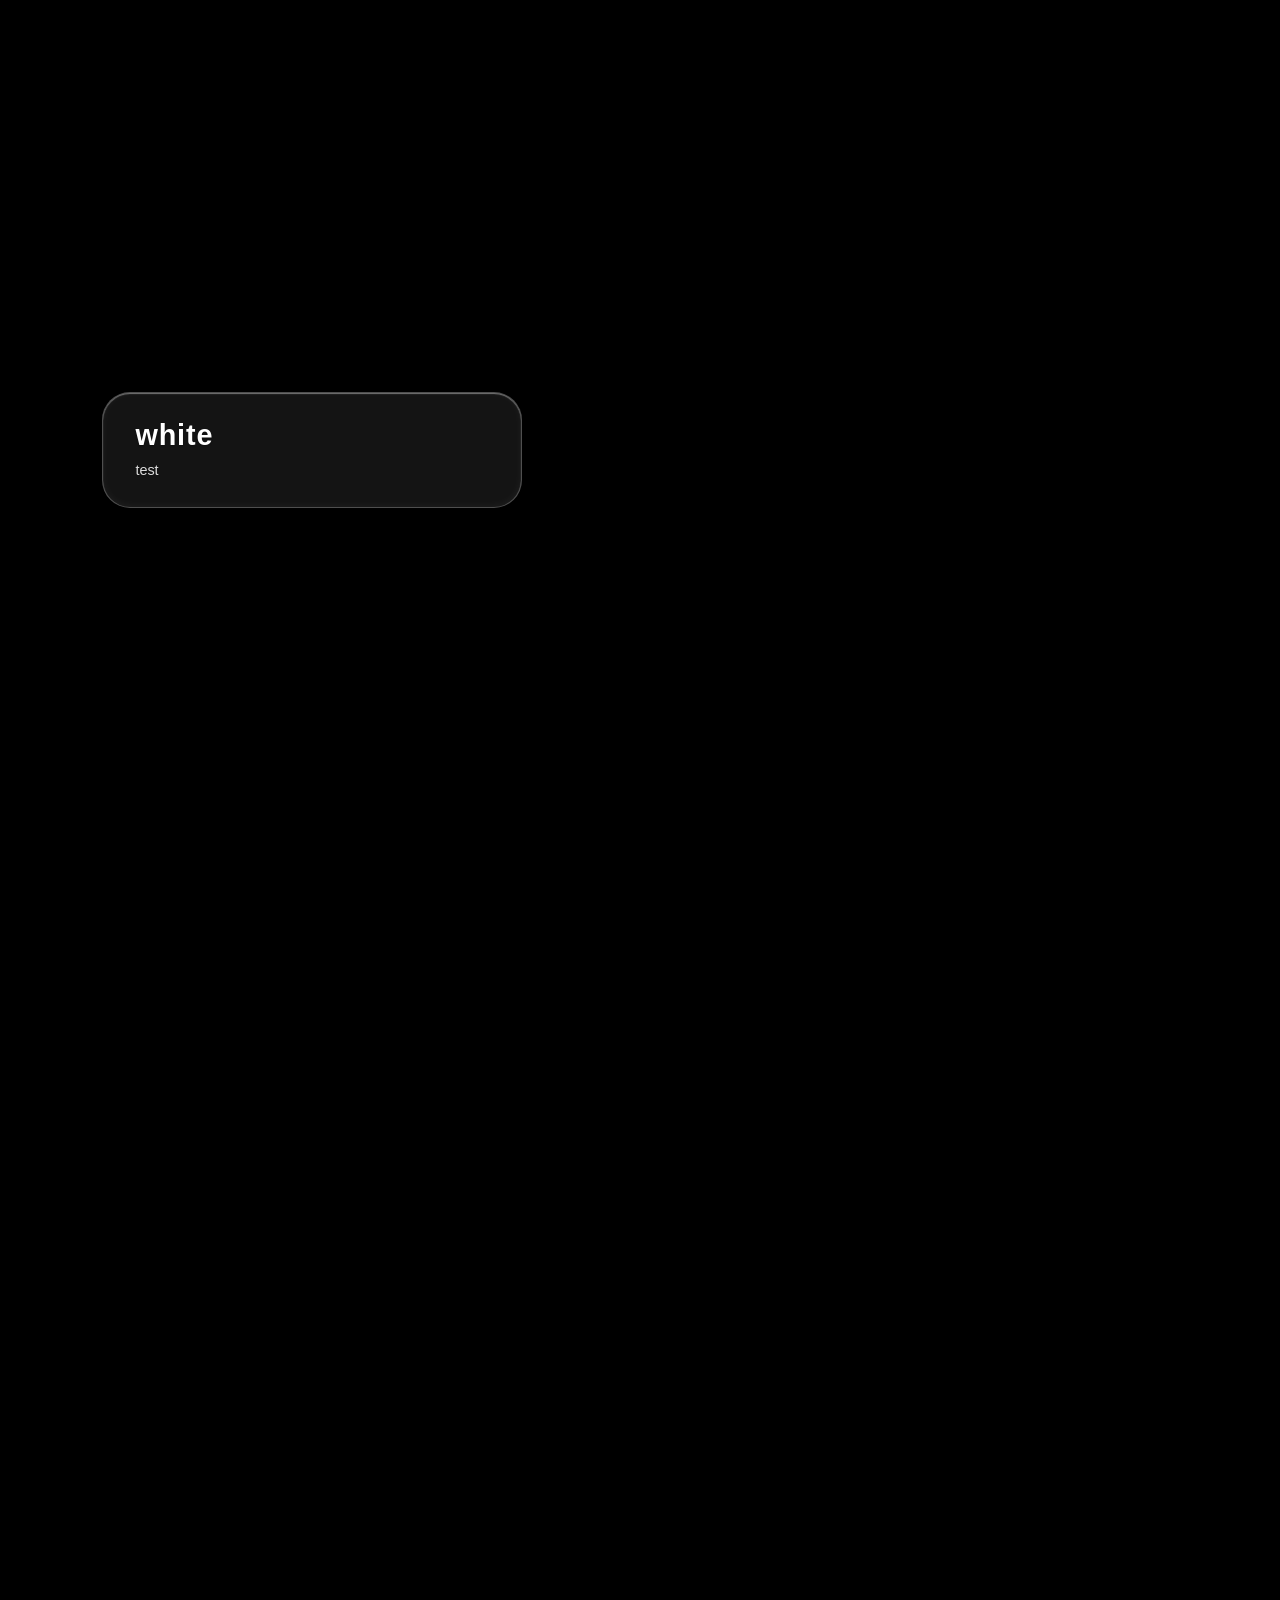
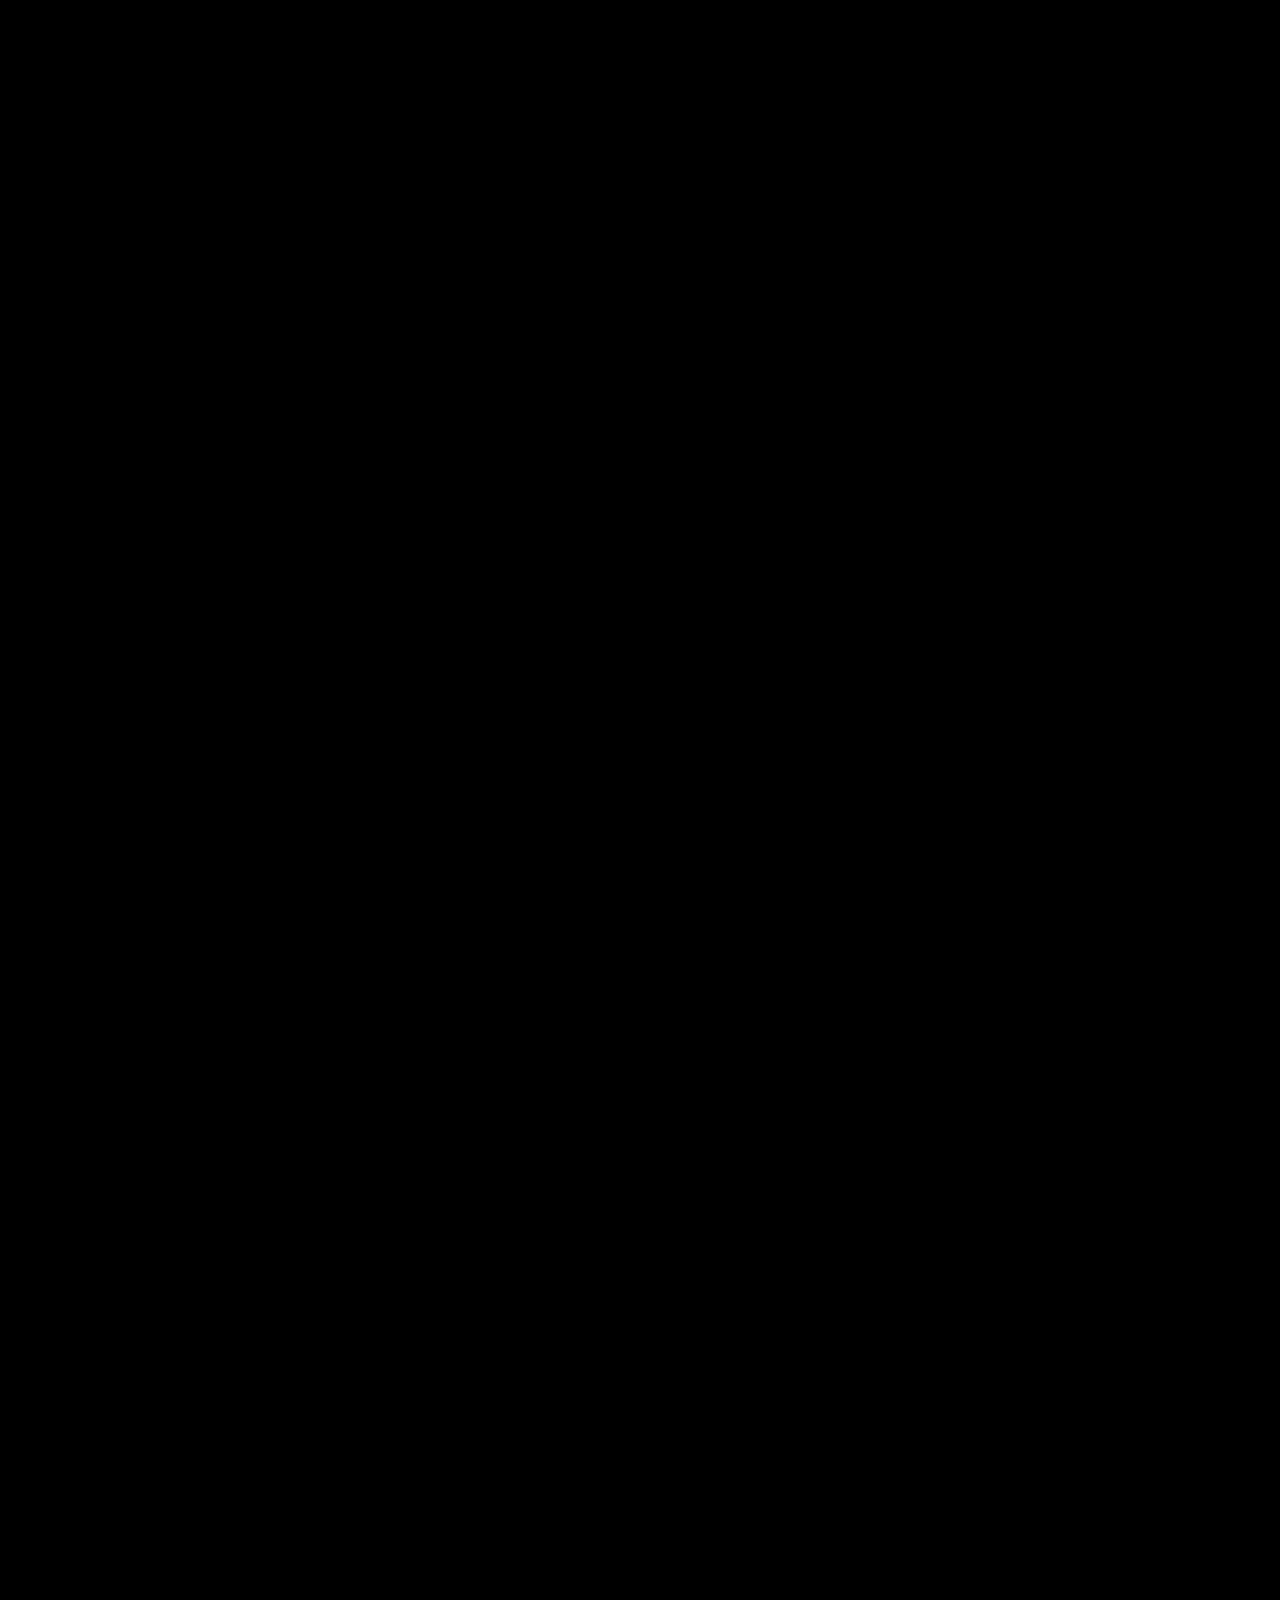
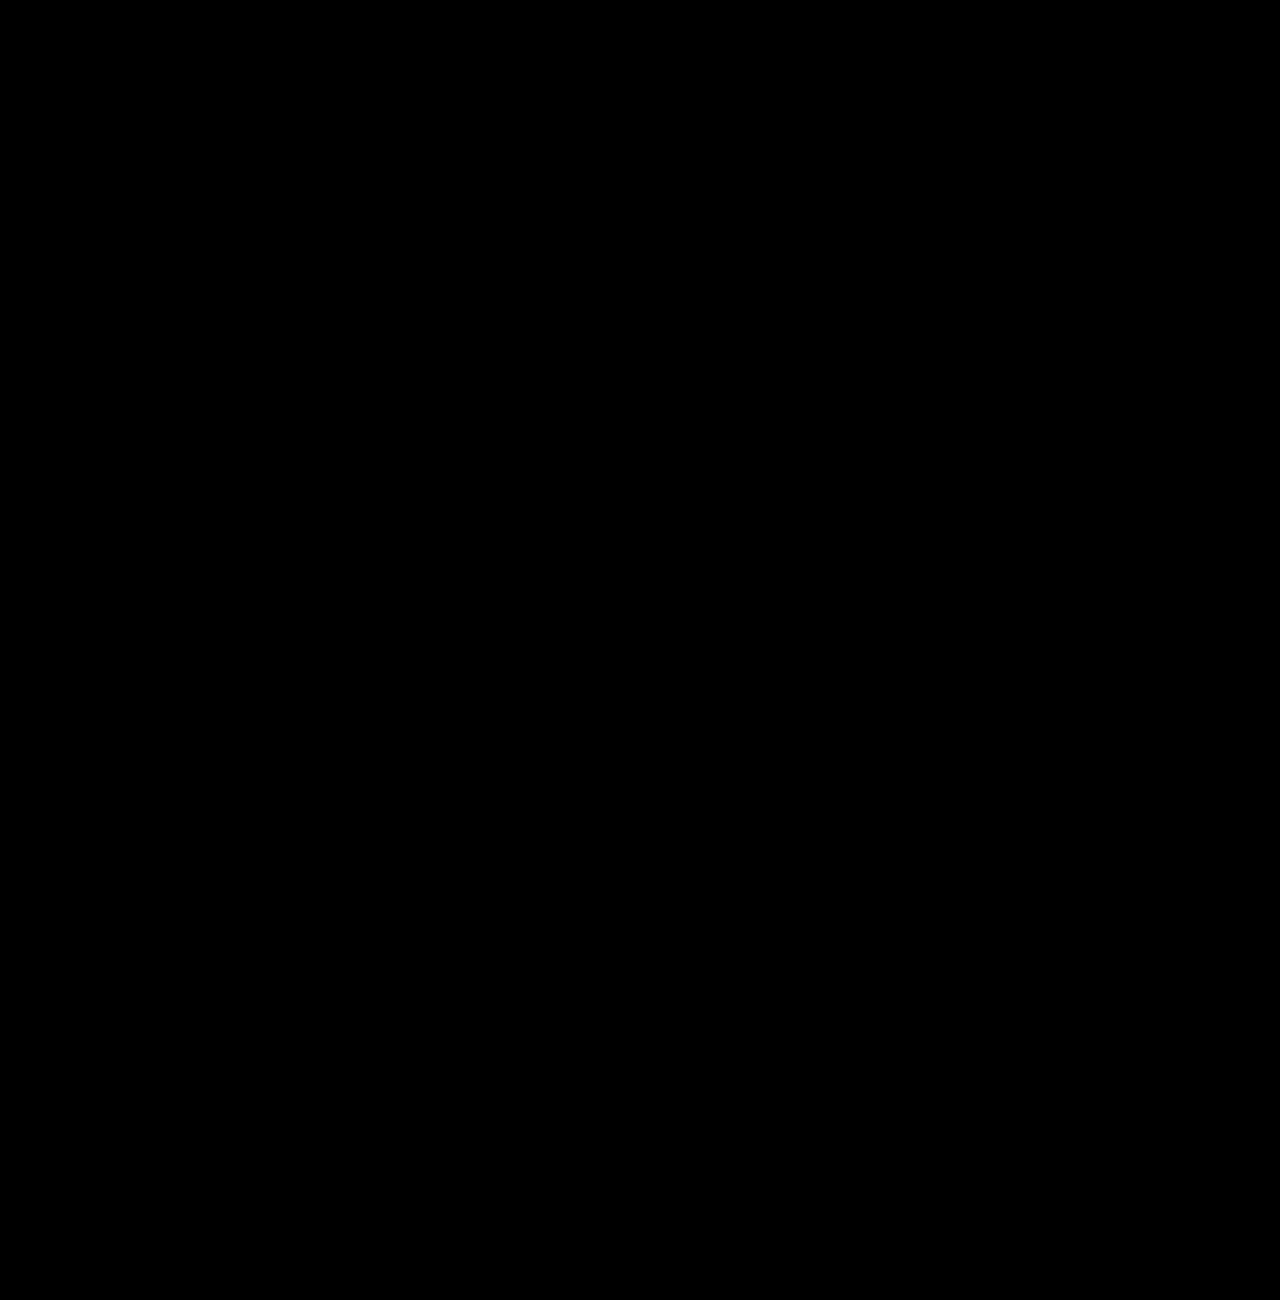
==== Index.html @ e7a74efb "Rename main code to Index.html" ====
<!DOCTYPE html>
<html lang="en">
<head>
  <meta charset="UTF-8">
  <meta name="viewport" content="width=device-width, initial-scale=1.0">
  <title>White</title>
  <style>
    * {
      margin: 0;
      padding: 0;
      box-sizing: border-box;
    }

    body {
      position: relative;
      font-family: 'Segoe UI', Roboto, Helvetica, Arial, sans-serif;
      background-color: #000000;
      transition: background-color 0.05s linear;
    }

    html {
      scroll-behavior: smooth;
      scroll-snap-type: y mandatory;
    }

    .part {
      height: 100vh;
      display: flex;
      align-items: center;
      justify-content: flex-start;
      padding-left: 8vw;
      scroll-snap-align: start;
      scroll-snap-stop: always;
    }

    .glass {
      width: min(420px, 90vw);
      padding: 1.6rem 2rem;
      border-radius: 28px;
      text-align: left;
      backdrop-filter: blur(12px) saturate(160%);
      -webkit-backdrop-filter: blur(12px) saturate(160%);
      border: 1px solid rgba(255, 255, 255, 0.25);
      background: rgba(255, 255, 255, 0.08);
      box-shadow:
        inset 0 1px 1px rgba(255, 255, 255, 0.4),
        inset 0 -1px 8px rgba(255, 255, 255, 0.05),
        0 8px 32px rgba(0, 0, 0, 0.25);
    }

    h1 {
      font-size: clamp(1.3rem, 2.6vw, 1.8rem);
      font-weight: 600;
      letter-spacing: 0.03em;
      color: #ffffff;
      text-shadow: 0 1px 2px rgba(0, 0, 0, 0.3);
      margin-bottom: 0.5rem;
    }

    p.info {
      font-size: 0.9rem;
      font-weight: 400;
      line-height: 1.5;
      color: #ffffff;
      text-shadow: 0 1px 2px rgba(0, 0, 0, 0.3);
      opacity: 0.85;
    }
  </style>
</head>
<body>

  <div class="part" id="white">
    <div class="glass">
      <h1>white</h1>
      <p class="info">test</p>
    </div>
  </div>

  <div class="part" id="karina">
    <div class="glass">
      <h1>KARINA</h1>
      <p class="info">test</p>
    </div>
  </div>

  <div class="part" id="winter">
    <div class="glass">
      <h1>WINTER</h1>
      <p class="info">test</p>
    </div>
  </div>

  <div class="part" id="giselle">
    <div class="glass">
      <h1>GISELLE</h1>
      <p class="info">test</p>
    </div>
  </div>

  <div class="part" id="ningning">
    <div class="glass">
      <h1>NINGNING</h1>
      <p class="info">test</p>
    </div>
  </div>

  <script>
    const body = document.body;
    const headings = document.querySelectorAll('h1, p.info');
    let ticking = false;

    function update() {
      const maxScroll = document.body.scrollHeight - window.innerHeight;
      const t = maxScroll > 0 ? window.scrollY / maxScroll : 0;

      const wave = t < 0.5 ? t * 2 : (1 - t) * 2;
      const bg = Math.round(wave * 255);

      const k = 0.08;
      const lightness = 1 / (1 + Math.exp(-k * (bg - 127.5)));
      const fg = Math.round(255 * (1 - lightness));
      const isLight = bg > 128;

      body.style.backgroundColor = `rgb(${bg}, ${bg}, ${bg})`;

      headings.forEach(h => {
        h.style.color = `rgb(${fg}, ${fg}, ${fg})`;
        h.style.textShadow = isLight
          ? '0 1px 2px rgba(255,255,255,0.3)'
          : '0 1px 2px rgba(0,0,0,0.3)';
      });

      ticking = false;
    }

    window.addEventListener('scroll', () => {
      if (!ticking) {
        requestAnimationFrame(update);
        ticking = true;
      }
    });

    update();
  </script>

</body>
</html>
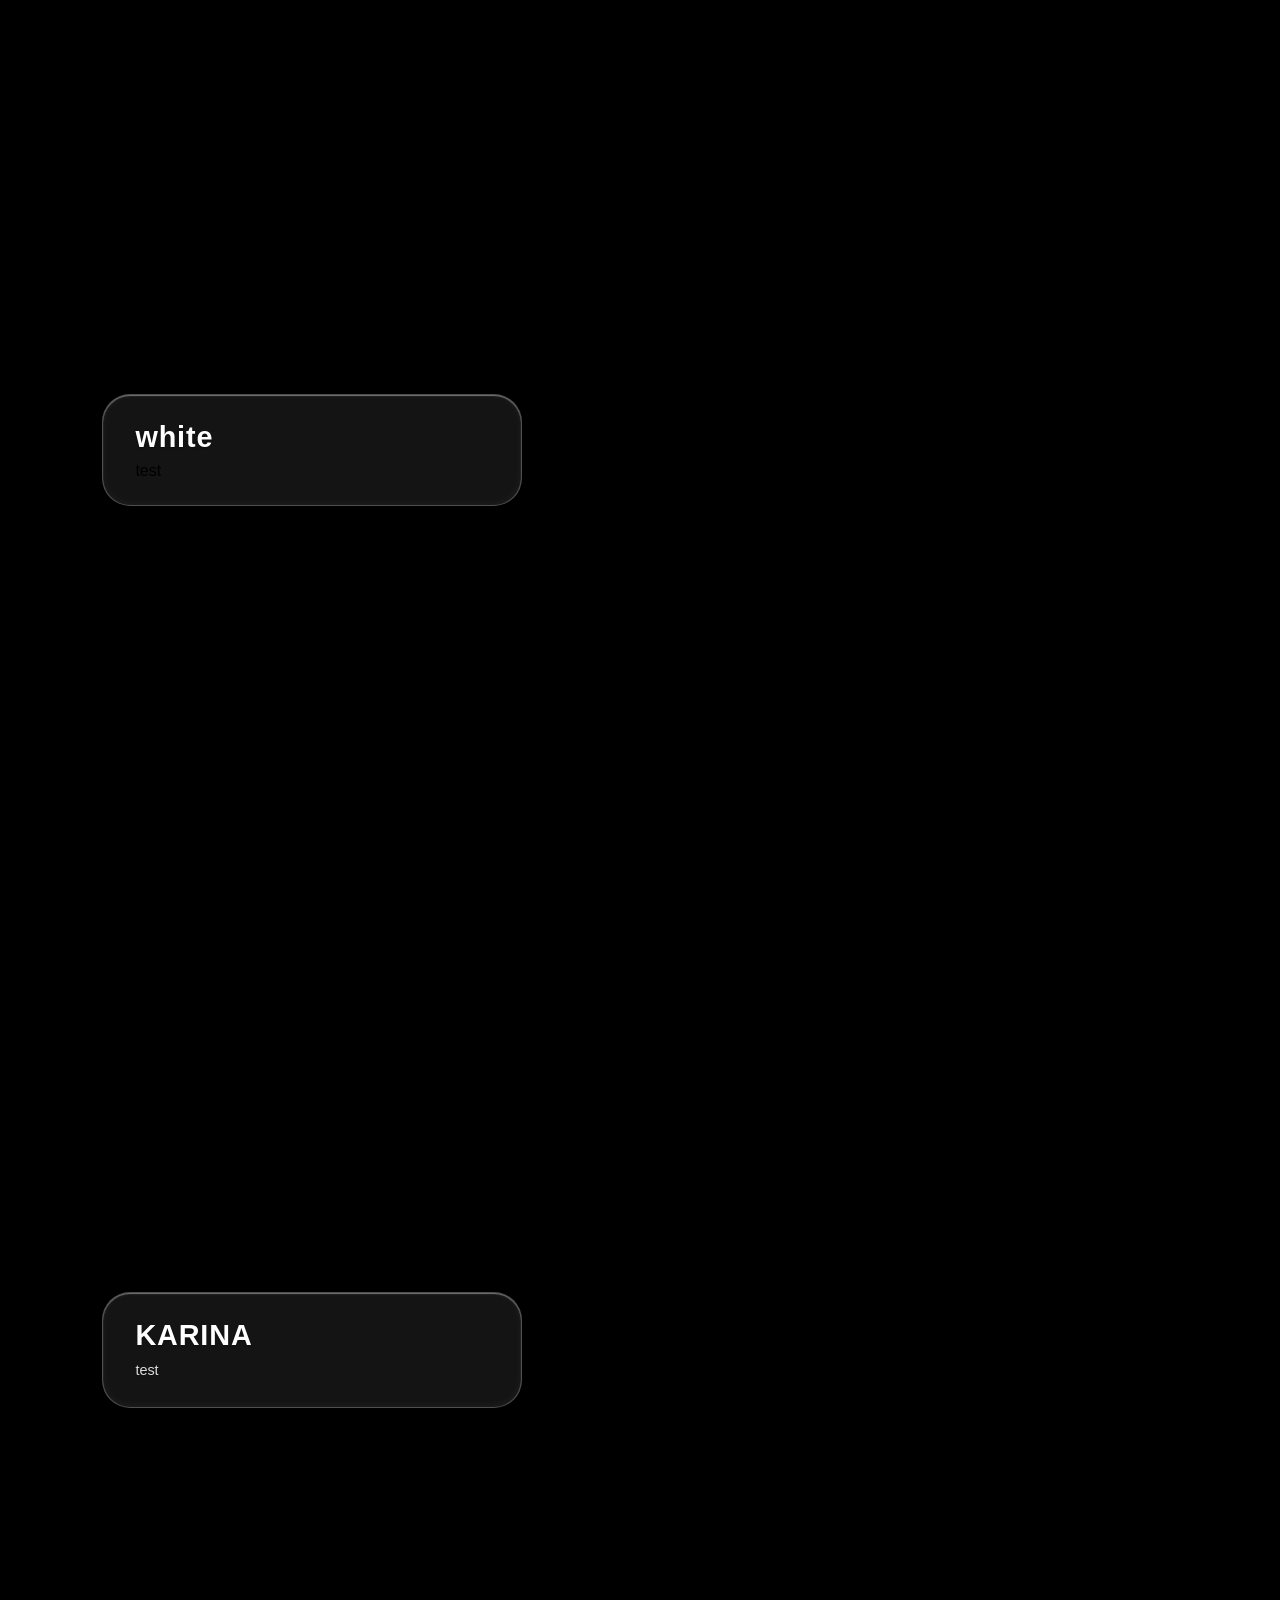
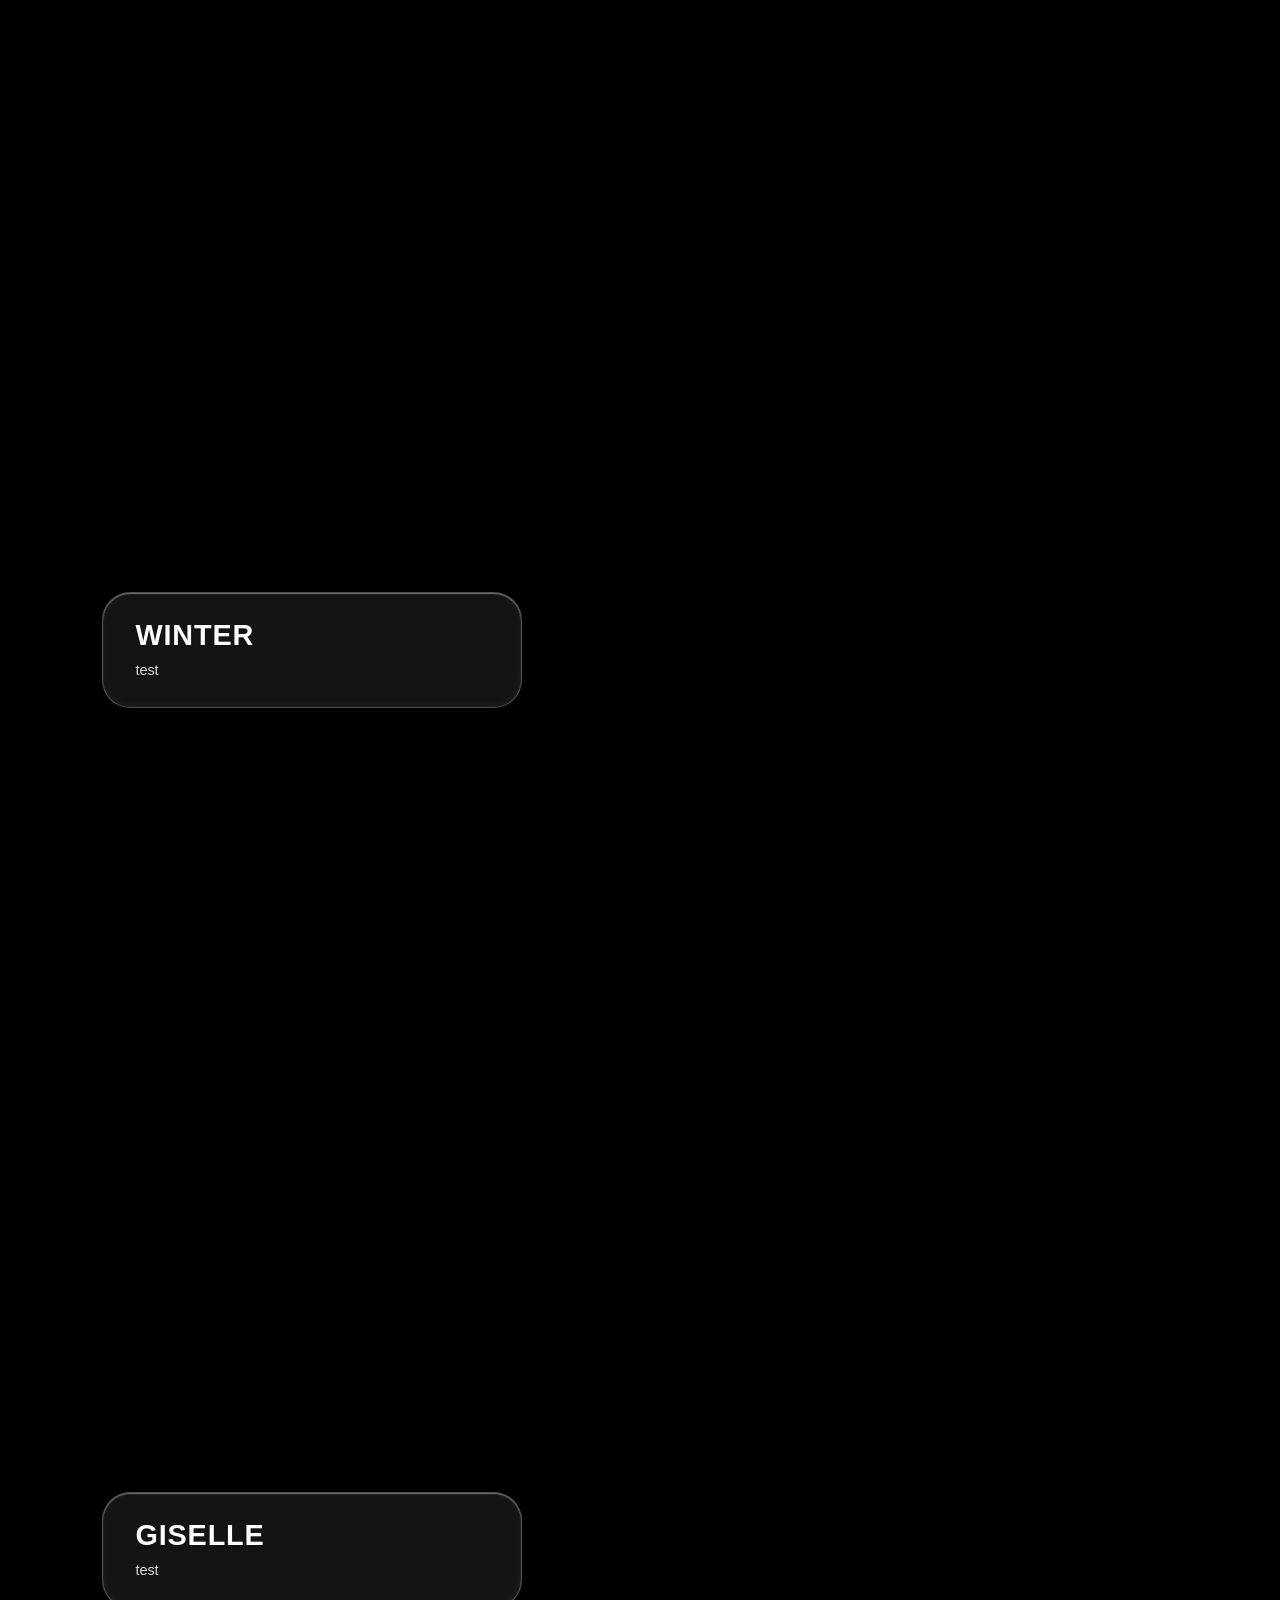
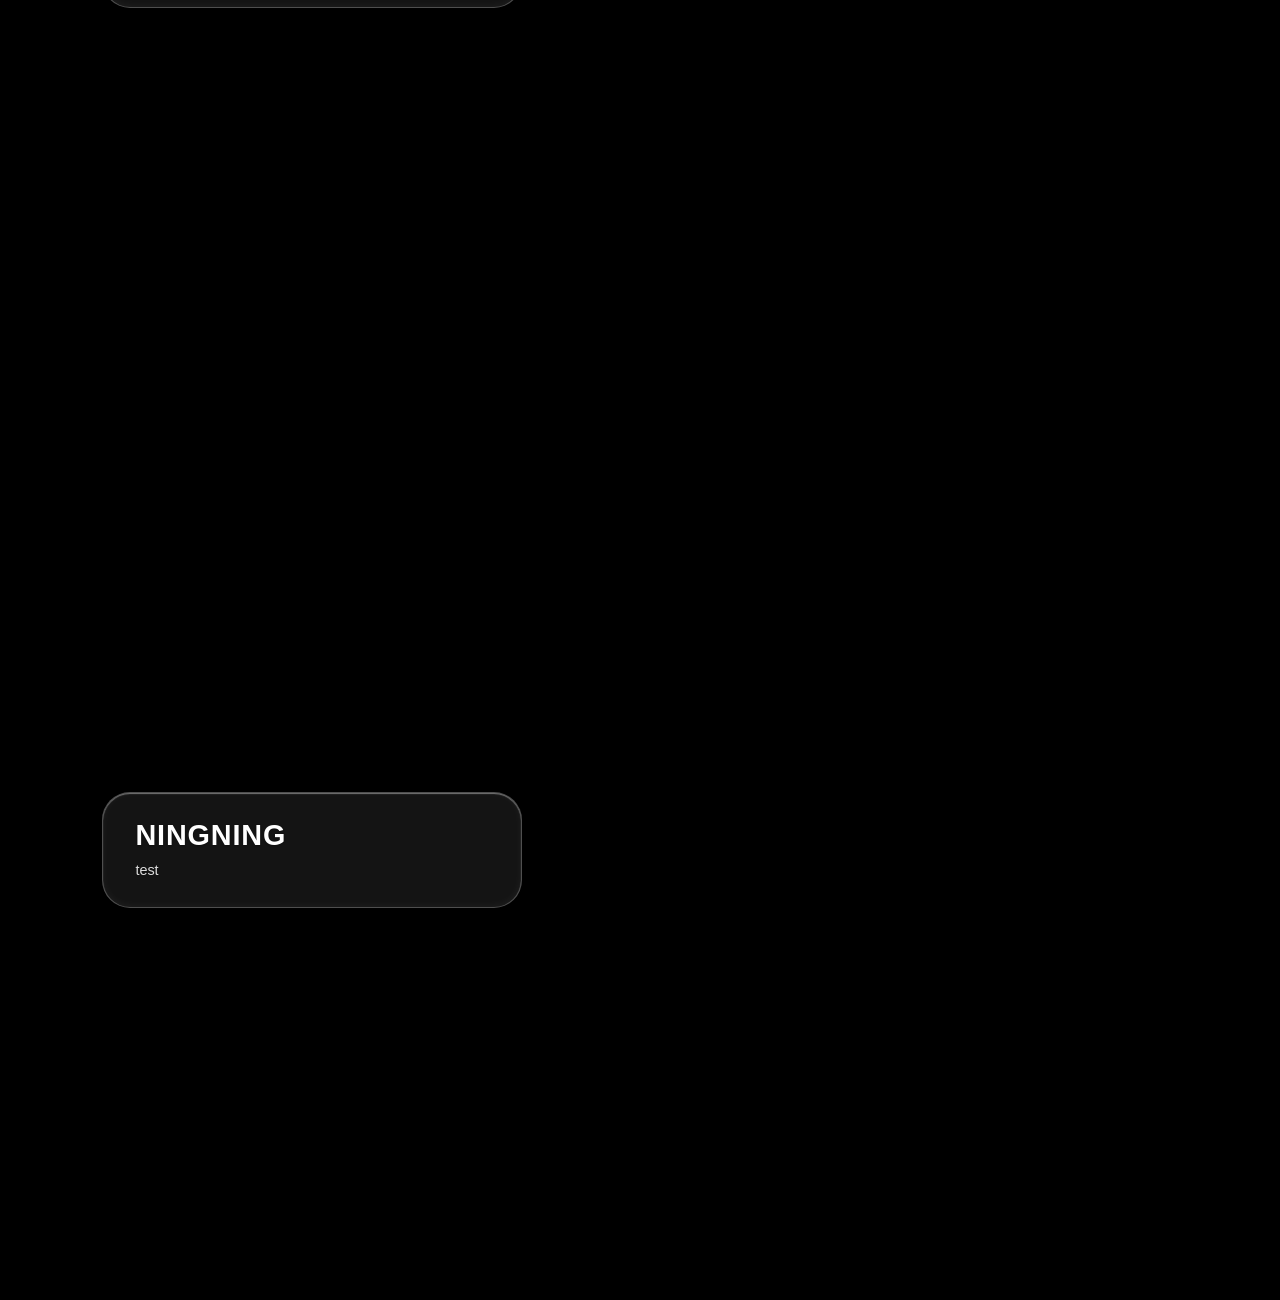
==== commit 4cce3a61: "Update Index.html" ====
--- a/Index.html
+++ b/Index.html
@@ -72,7 +72,7 @@
   <div class="part" id="white">
     <div class="glass">
       <h1>white</h1>
-      <p class="info">test</p>
+      <p class="Hello!">test</p>
     </div>
   </div>
 
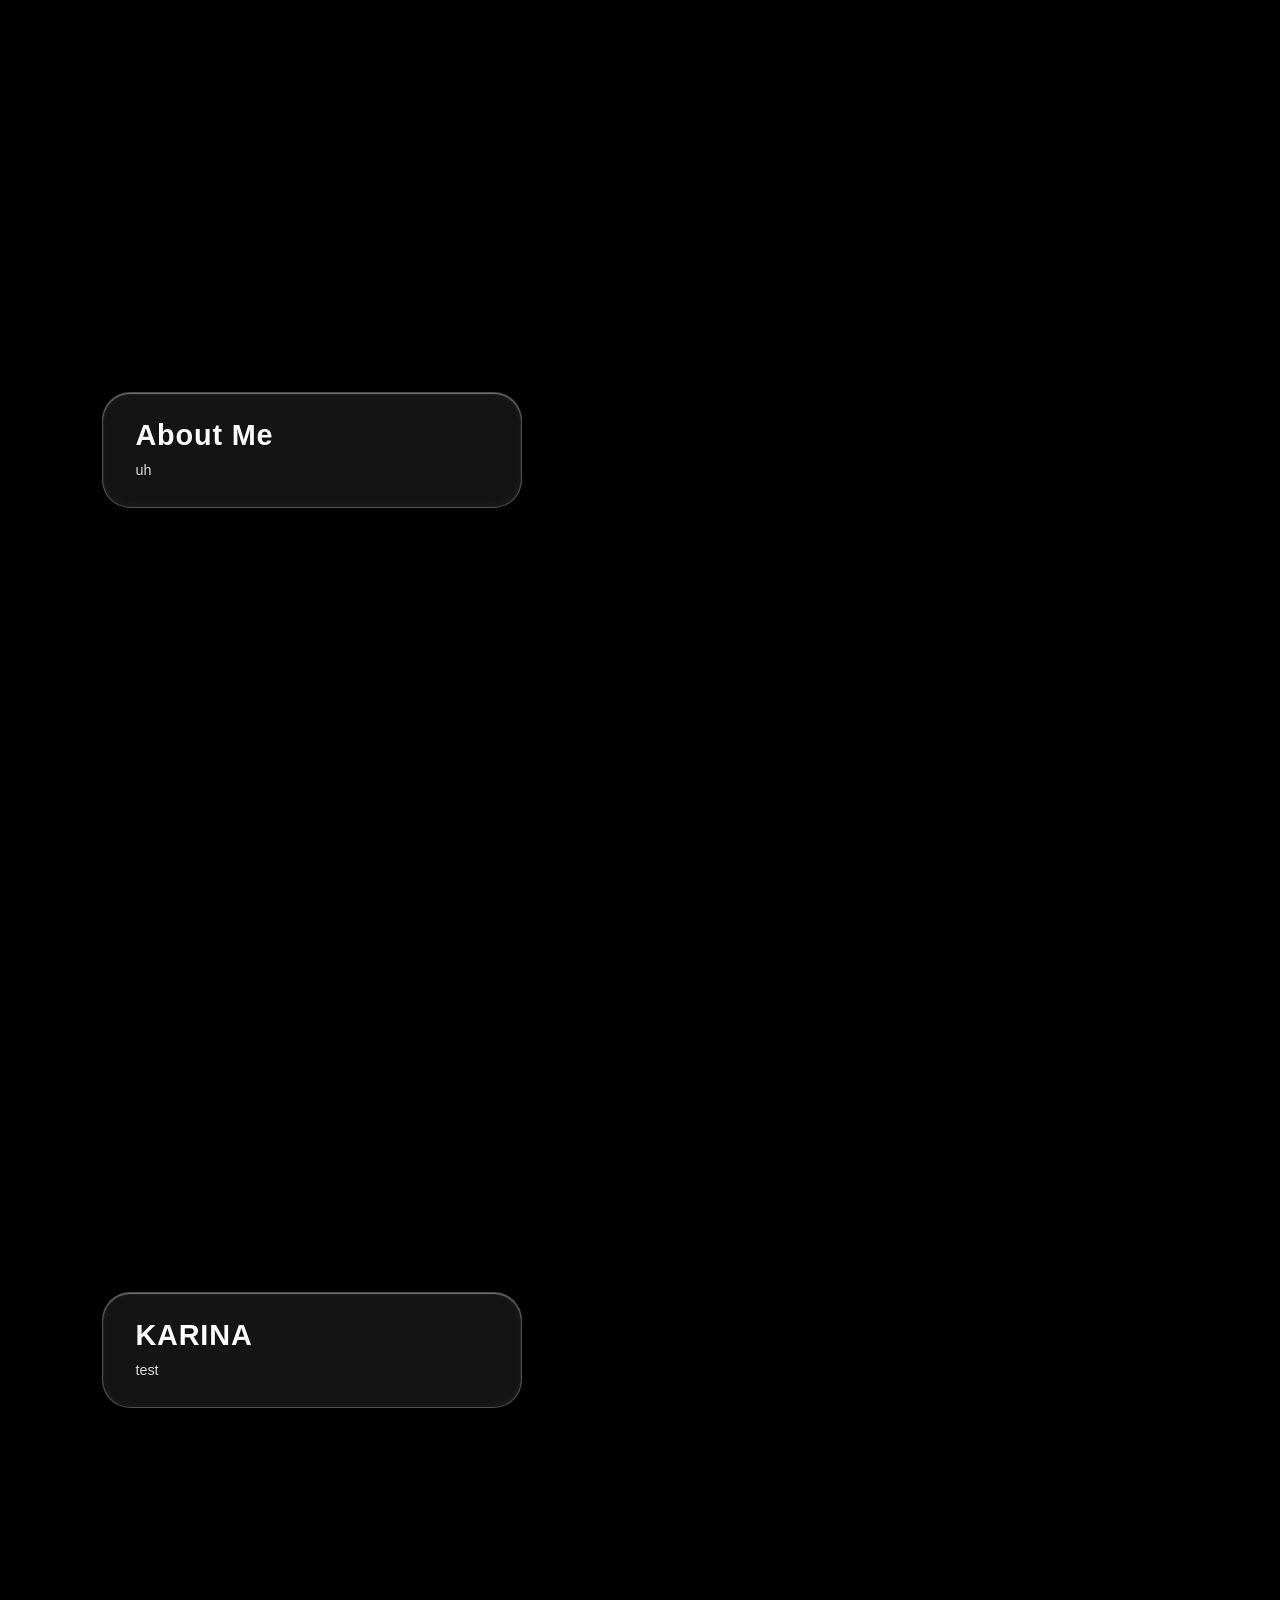
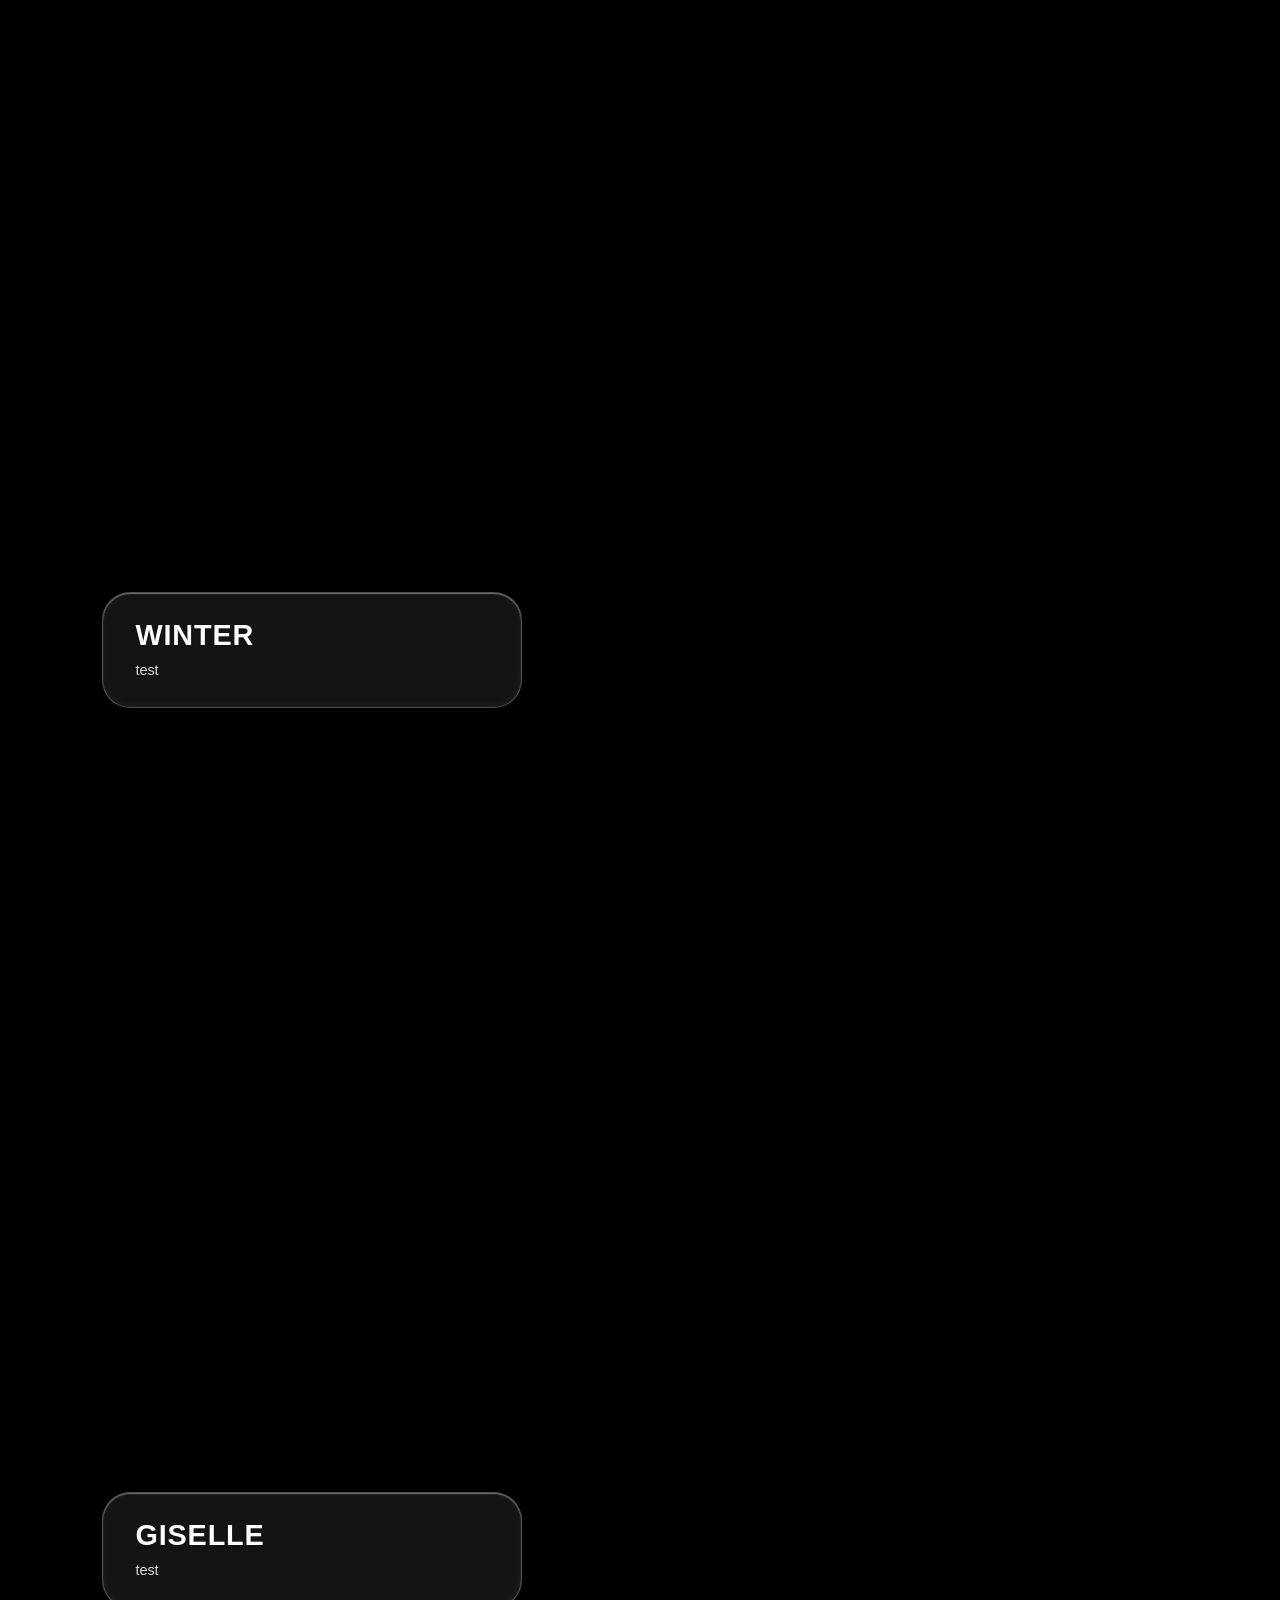
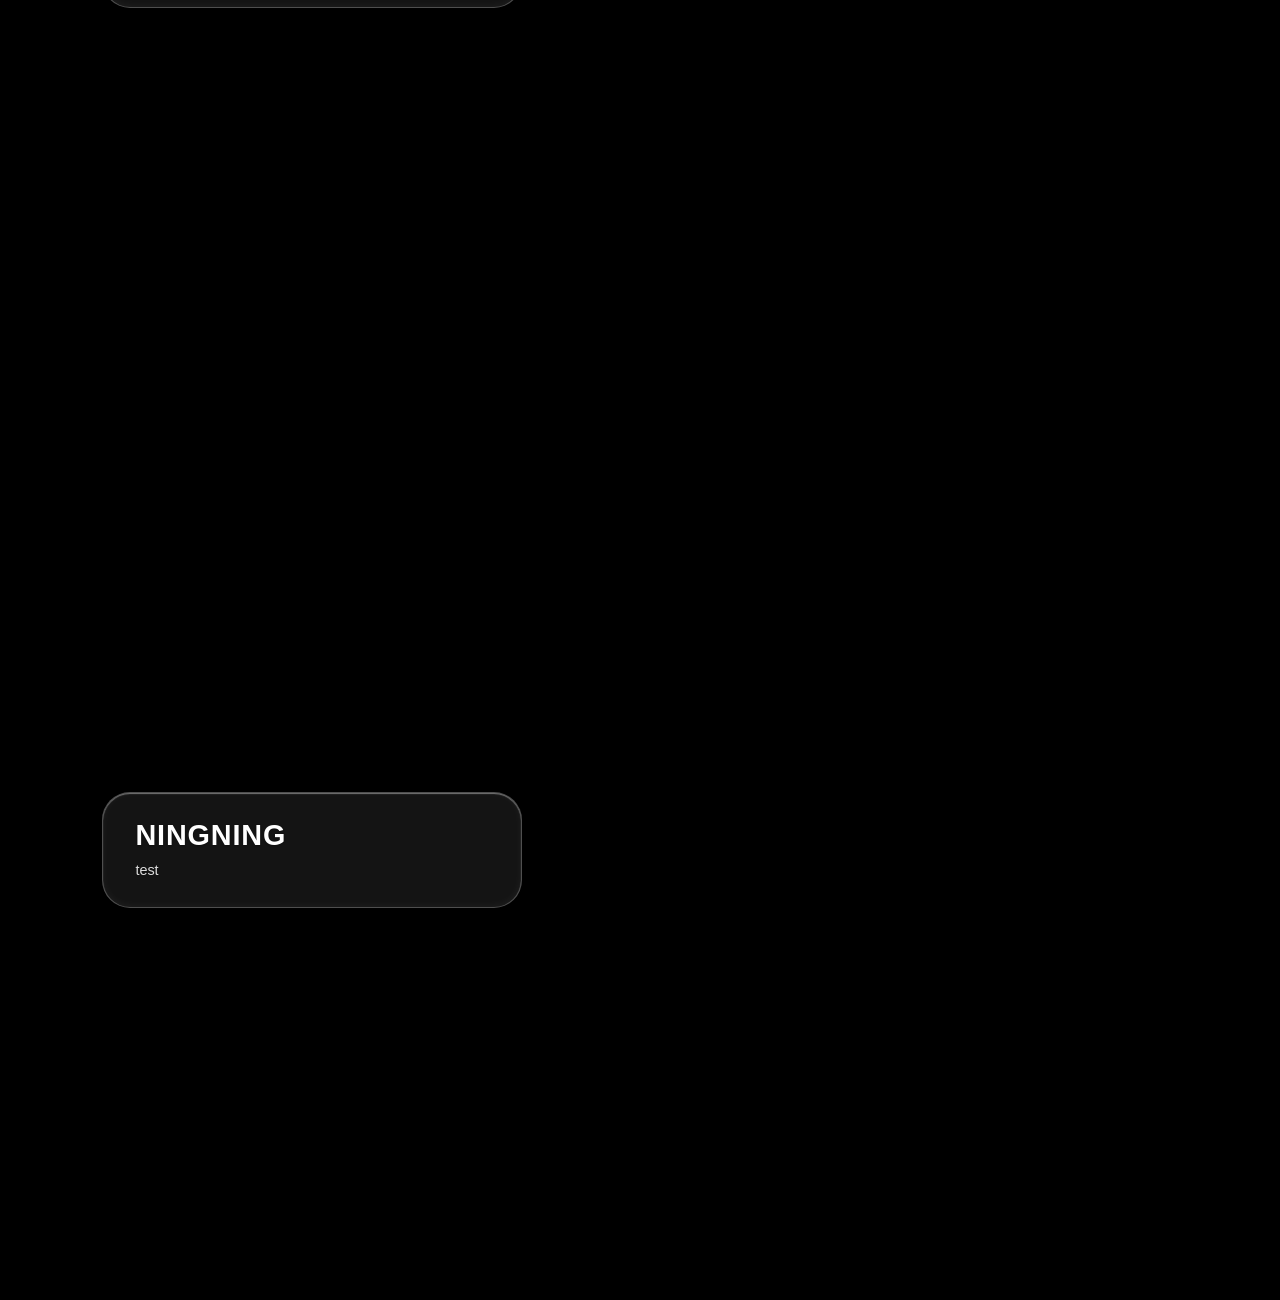
==== commit ab9d06d1: "Update 'white' section to 'about me' with new content" ====
--- a/Index.html
+++ b/Index.html
@@ -69,10 +69,10 @@
 </head>
 <body>
 
-  <div class="part" id="white">
+  <div class="part" id="about me">
     <div class="glass">
-      <h1>white</h1>
-      <p class="Hello!">test</p>
+      <h1>About Me</h1>
+      <p class="info">uh</p>
     </div>
   </div>
 
